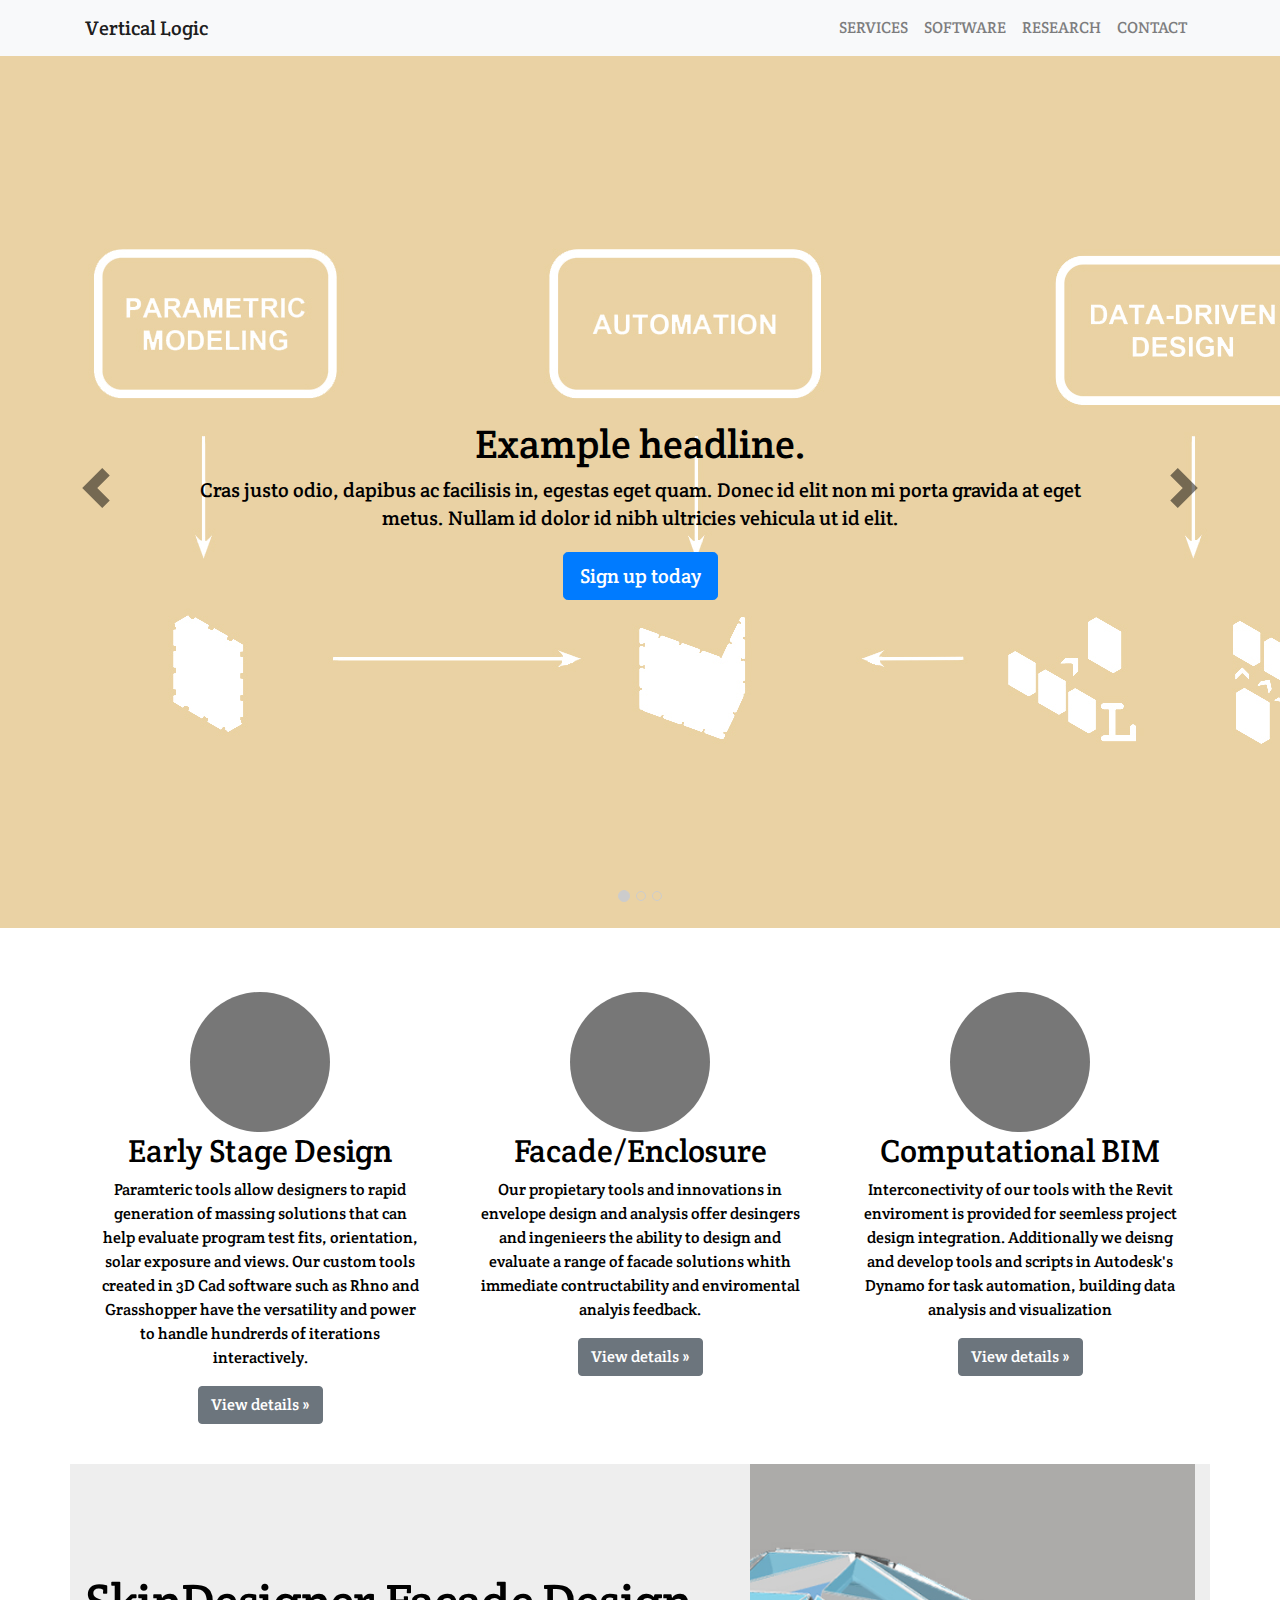
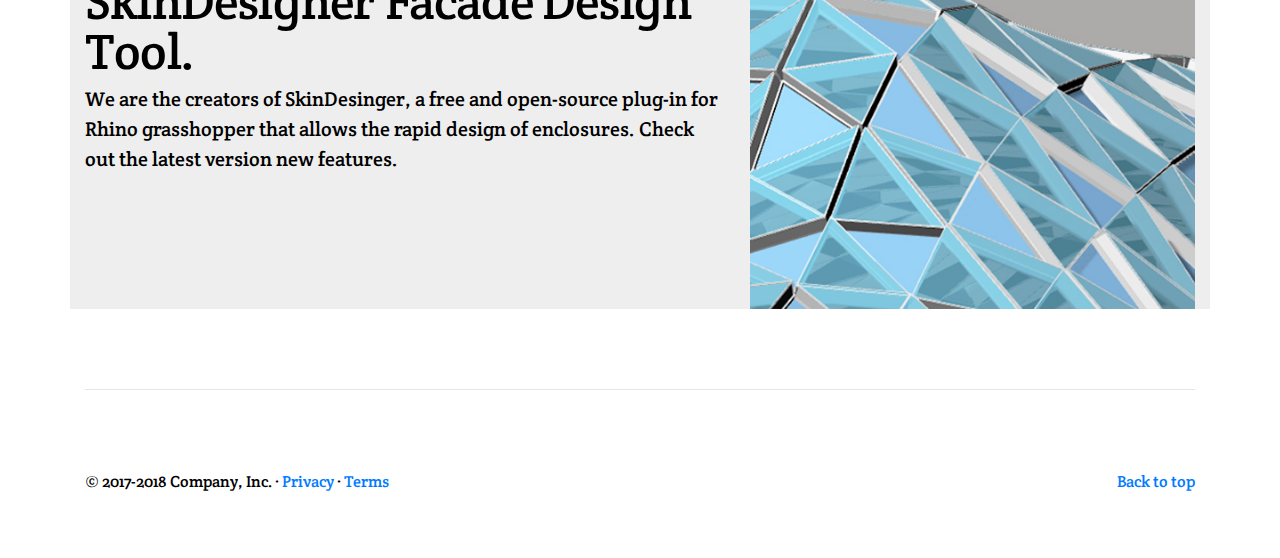
==== index.html @ 95c9bf12 "Inital website upload" ====
<!doctype html>
<html lang="en">
  <head>
    <meta charset="utf-8">
    <meta name="viewport" content="width=device-width, initial-scale=1, shrink-to-fit=no">
    <meta name="description" content="">
    <meta name="author" content="">
    <link rel="icon" href="favicon.ico">

    <title>Carousel Template for Bootstrap</title>

    <!-- Bootstrap core CSS -->
    <link href="dist/css/bootstrap.min.css" rel="stylesheet">
    <link href="https://fonts.googleapis.com/css?family=Crete+Round" rel="stylesheet">

    <!-- Custom styles for this template -->
    <link href="carousel.css" rel="stylesheet">
  </head>
  <body>

    <header>
      <nav class="navbar navbar-expand-md navbar-light fixed-top bg-light">
        <div class="container">
          <a class="navbar-brand" href="#">Vertical Logic</a>
          <button class="navbar-toggler" type="button" data-toggle="collapse" data-target="#navbarCollapse" aria-controls="navbarCollapse" aria-expanded="false" aria-label="Toggle navigation">
            <span class="navbar-toggler-icon"></span>
          </button>
          <div class="collapse navbar-collapse" id="navbarCollapse">
            <ul class="nav navbar-nav ml-auto">
              <li class="nav-item">
                <a class="nav-link" href="#">SERVICES</a>
              </li>
              <li class="nav-item">
                <a class="nav-link" href="#">SOFTWARE</a>
              </li>
              <li class="nav-item">
                <a class="nav-link" href="#">RESEARCH</a>
              </li>
              <li class="nav-item">
                <a class="nav-link" href="#">CONTACT</a>
              </li>
            </ul>
            <!--form class="form-inline mt-2 mt-md-0">
              <input class="form-control mr-sm-2" type="text" placeholder="Search" aria-label="Search">
              <button class="btn btn-outline-success my-2 my-sm-0" type="submit">Search</button>
            </form-->
          </div>
        </div>
      </nav>
    </header>

    <main role="main">

      <div id="myCarousel" class="carousel slide" data-ride="carousel">
        <ol class="carousel-indicators carousel-indicators--round">
          <li data-target="#myCarousel" data-slide-to="0" class="active"></li>
          <li data-target="#myCarousel" data-slide-to="1"></li>
          <li data-target="#myCarousel" data-slide-to="2"></li>
        </ol>
        <div class="carousel-inner">
          <div class="carousel-item active">
            <img class="first-slide" src="assets/img/c1.jpg" alt="First slide">
            <div class="container">
              <div class="carousel-caption">
                <h1>Example headline.</h1>
                <p>Cras justo odio, dapibus ac facilisis in, egestas eget quam. Donec id elit non mi porta gravida at eget metus. Nullam id dolor id nibh ultricies vehicula ut id elit.</p>
                <p><a class="btn btn-lg btn-primary" href="#" role="button">Sign up today</a></p>
              </div>
            </div>
          </div>
          <div class="carousel-item">
            <img class="second-slide" src="assets/img/c2.jpg" alt="Second slide">
            <div class="container">
              <div class="carousel-caption">
                <h1>Another example headline.</h1>
                <p>Cras justo odio, dapibus ac facilisis in, egestas eget quam. Donec id elit non mi porta gravida at eget metus. Nullam id dolor id nibh ultricies vehicula ut id elit.</p>
                <p><a class="btn btn-lg btn-primary" href="#" role="button">Learn more</a></p>
              </div>
            </div>
          </div>
          <div class="carousel-item">
            <img class="third-slide" src="assets/img/c3.jpg" alt="Third slide">
            <div class="container">
              <div class="carousel-caption">
                <h1>One more for good measure.</h1>
                <p>Cras justo odio, dapibus ac facilisis in, egestas eget quam. Donec id elit non mi porta gravida at eget metus. Nullam id dolor id nibh ultricies vehicula ut id elit.</p>
                <p><a class="btn btn-lg btn-primary" href="#" role="button">Browse gallery</a></p>
              </div>
            </div>
          </div>
        </div>
        <a class="carousel-control-prev" href="#myCarousel" role="button" data-slide="prev">
          <span class="carousel-control-prev-icon" aria-hidden="true"></span>
          <span class="sr-only">Previous</span>
        </a>
        <a class="carousel-control-next" href="#myCarousel" role="button" data-slide="next">
          <span class="carousel-control-next-icon" aria-hidden="true"></span>
          <span class="sr-only">Next</span>
        </a>
      </div>


      <!-- Marketing messaging and featurettes
      ================================================== -->
      <!-- Wrap the rest of the page in another container to center all the content. -->

      <div class="container marketing">

        <!-- Three columns of text below the carousel -->
        <div class="row">
          <div class="col-lg-4">
            <img class="rounded-circle" src="[data-uri]" alt="Generic placeholder image" width="140" height="140">
            <h2>Early Stage Design</h2>
            <p>Paramteric tools allow designers to rapid generation of massing solutions that can help evaluate program test fits, orientation, solar exposure and views. Our custom tools created in 3D Cad software such as Rhno and Grasshopper have the versatility and power to handle hundrerds of iterations interactively.</p>
            <p><a class="btn btn-secondary" href="#" role="button">View details &raquo;</a></p>
          </div><!-- /.col-lg-4 -->
          <div class="col-lg-4">
            <img class="rounded-circle" src="[data-uri]" alt="Generic placeholder image" width="140" height="140">
            <h2>Facade/Enclosure</h2>
            <p>Our propietary tools and innovations in envelope design and analysis offer desingers and ingenieers the ability to design and evaluate a range of facade solutions whith immediate contructability and  enviromental analyis feedback.</p>
            <p><a class="btn btn-secondary" href="#" role="button">View details &raquo;</a></p>
          </div><!-- /.col-lg-4 -->
          <div class="col-lg-4">
            <img class="rounded-circle" src="[data-uri]" alt="Generic placeholder image" width="140" height="140">
            <h2>Computational BIM</h2>
            <p>Interconectivity of our tools with the Revit enviroment is provided for seemless project design integration. Additionally we deisng and develop tools and scripts in Autodesk's Dynamo for task automation, building data analysis and visualization</p>
            <p><a class="btn btn-secondary" href="#" role="button">View details &raquo;</a></p>
          </div><!-- /.col-lg-4 -->
        </div><!-- /.row -->


        <!-- START THE FEATURETTES -->


        <div class="row featurette">
          <div class="col-md-7">
            <h2 class="featurette-heading">SkinDesigner Facade Design Tool.<span class="text-muted"></span></h2>
            <p class="lead">We are the creators of SkinDesinger, a free and open-source plug-in for Rhino grasshopper that allows the rapid design of enclosures. Check out the latest version new features.</p>
          </div>
          <div class="col-md-5">
            <img src="assets/img/sd2-th.jpg" class="img-fluid" alt="Responsive image">
          </div>
        </div>

        <hr class="featurette-divider">

        <!-- /END THE FEATURETTES -->

      </div><!-- /.container -->


      <!-- FOOTER -->
      <footer class="container">
        <p class="float-right"><a href="#">Back to top</a></p>
        <p>&copy; 2017-2018 Company, Inc. &middot; <a href="#">Privacy</a> &middot; <a href="#">Terms</a></p>
      </footer>
    </main>

    <!-- Bootstrap core JavaScript
    ================================================== -->
    <!-- Placed at the end of the document so the pages load faster -->
    <script src="https://code.jquery.com/jquery-3.2.1.slim.min.js" integrity="sha384-KJ3o2DKtIkvYIK3UENzmM7KCkRr/rE9/Qpg6aAZGJwFDMVNA/GpGFF93hXpG5KkN" crossorigin="anonymous"></script>
    <script>window.jQuery || document.write('<script src="assets/js/vendor/jquery-slim.min.js"><\/script>')</script>
    <script src="assets/js/vendor/popper.min.js"></script>
    <script src="dist/js/bootstrap.min.js"></script>
    <!-- Just to make our placeholder images work. Don't actually copy the next line! -->
    <script src="assets/js/vendor/holder.min.js"></script>
  </body>
</html>
---- carousel.css ----
/* GLOBAL STYLES
-------------------------------------------------- */
/* Padding below the footer and lighter body text */

body {
  padding-top: 3rem;
  padding-bottom: 3rem;
}


/* CUSTOMIZE THE CAROUSEL
-------------------------------------------------- */

/* Carousel base class */
.carousel {
  margin-bottom: 4rem;
}
/* Since positioning the image, we need to help out the caption */
.carousel-caption {
  bottom: 18rem;
  z-index: 10;
}

/* Declare heights because of positioning of img element */
.carousel-item {
  height: 55rem;
  background-color: #777;
}
.carousel-item > img {
  position: absolute;
  top: 0;
  left: 0;
  min-width: 100%;
  min-height: 100%;
  max-height: 200%;
}

.carousel-control-prev-icon {
  background-image: url("data:image/svg+xml;charset=utf8,%3Csvg xmlns='http://www.w3.org/2000/svg' fill='%23000' viewBox='0 0 8 8'%3E%3Cpath d='M5.25 0l-4 4 4 4 1.5-1.5-2.5-2.5 2.5-2.5-1.5-1.5z'/%3E%3C/svg%3E") !important;
  height: 40px;
  width: 40px;
}
.carousel-control-next-icon {
  background-image: url("data:image/svg+xml;charset=utf8,%3Csvg xmlns='http://www.w3.org/2000/svg' fill='%23000' viewBox='0 0 8 8'%3E%3Cpath d='M2.75 0l-1.5 1.5 2.5 2.5-2.5 2.5 1.5 1.5 4-4-4-4z'/%3E%3C/svg%3E") !important;
  height: 40px;
  width: 40px;
}

.carousel-indicators--round li {
    border-radius: 10px;
    margin: 1px 3px;
    height: 10px;
    max-width: 10px;
    border: 1px solid #CCC;
    background-color: transparent;
}
.carousel-indicators .active {
    background-color: #CCC;
    max-width: 12px;
    margin: 0 3px;
    height: 12px;
}




/* MARKETING CONTENT
-------------------------------------------------- */

/* Center align the text within the three columns below the carousel */
.marketing .col-lg-4 {
  margin-bottom: 1.5rem;
  text-align: center;
}
.marketing h2 {
  font-weight: 400;
}
.marketing .col-lg-4 p {
  margin-right: .75rem;
  margin-left: .75rem;
}


/* Featurettes
------------------------- */
.featurette{
  background-color: #EEE;
}

.featurette-divider {
  margin: 5rem 0; /* Space out the Bootstrap <hr> more */
}

/* Thin out the marketing headings */
.featurette-heading {
  font-weight: 300;
  line-height: 1;
  letter-spacing: -.05rem;
}


/* RESPONSIVE CSS
-------------------------------------------------- */

@media (min-width: 40em) {
  /* Bump up size of carousel content */
  .carousel-caption p {
    margin-bottom: 1.25rem;
    font-size: 1.25rem;
    line-height: 1.4;
    color : #000000
  }
  .carousel-caption h1 {
    color : #000000
  }
  .featurette-heading {
    font-size: 50px;
  }
}

@media (min-width: 62em) {
  .featurette-heading {
    margin-top: 7rem;
  }
}

.container
{
  color: #000000;
  font-family: 'Crete Round', serif;
}
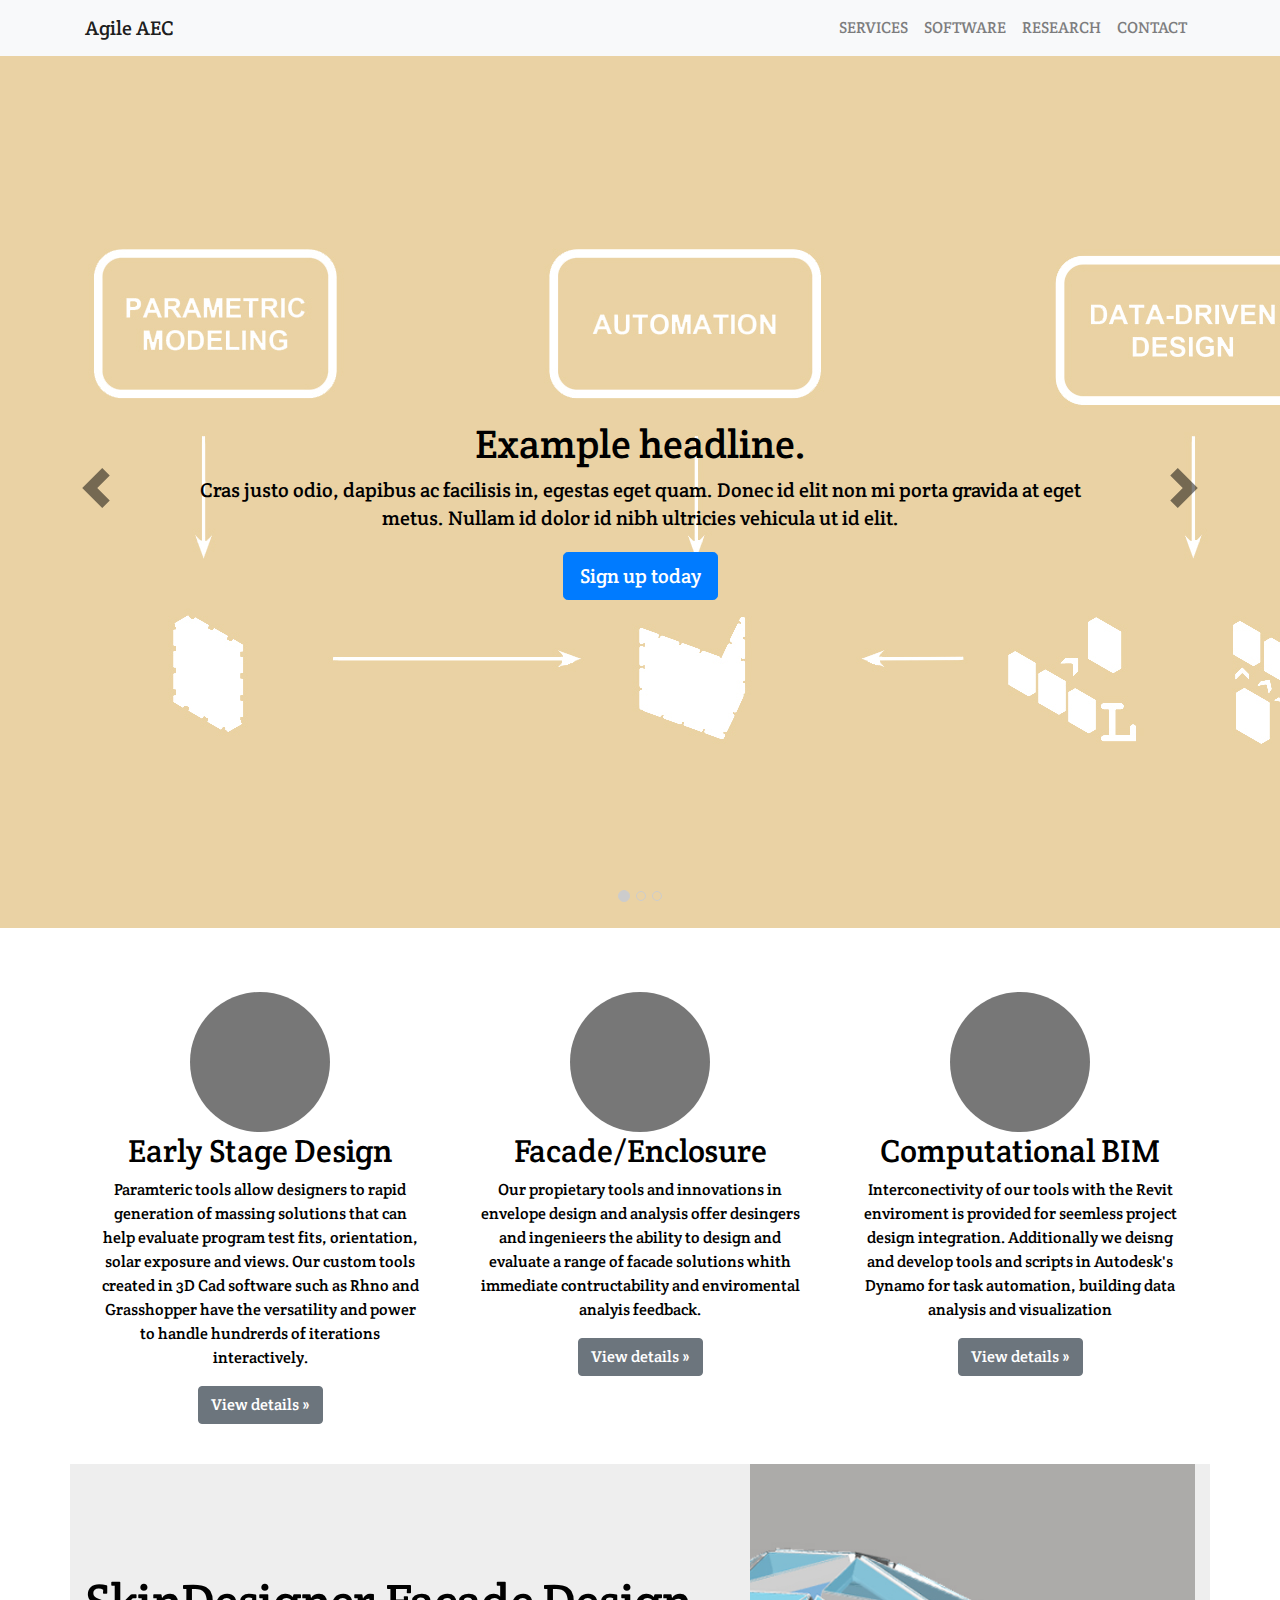
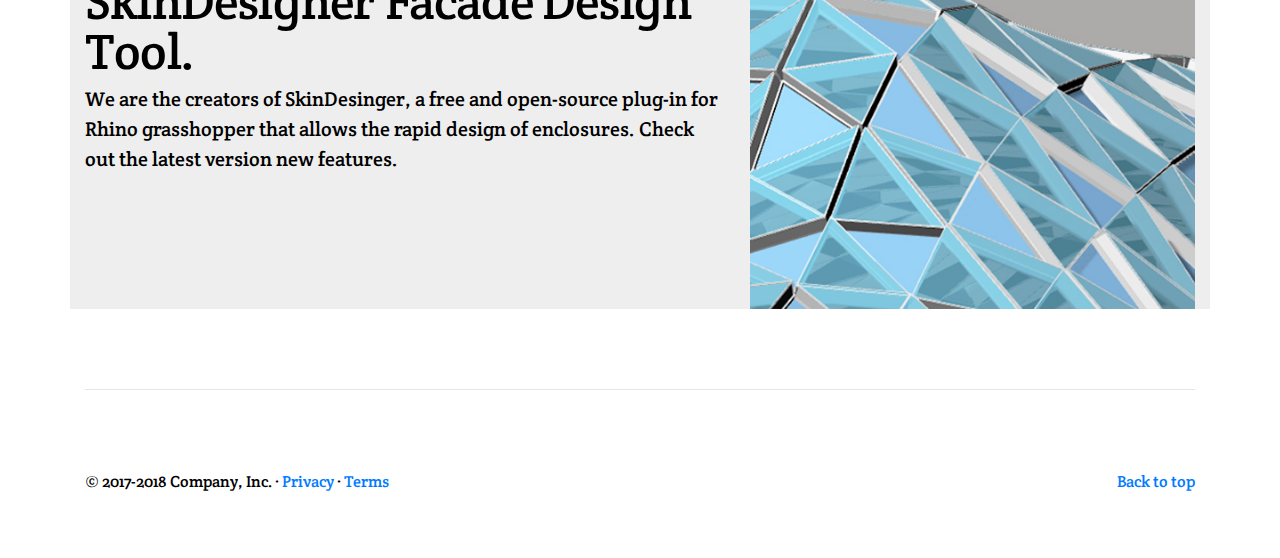
==== commit 585474f0: "Web Company name change" ====
--- a/index.html
+++ b/index.html
@@ -21,7 +21,7 @@
     <header>
       <nav class="navbar navbar-expand-md navbar-light fixed-top bg-light">
         <div class="container">
-          <a class="navbar-brand" href="#">Vertical Logic</a>
+          <a class="navbar-brand" href="#">Agile AEC</a>
           <button class="navbar-toggler" type="button" data-toggle="collapse" data-target="#navbarCollapse" aria-controls="navbarCollapse" aria-expanded="false" aria-label="Toggle navigation">
             <span class="navbar-toggler-icon"></span>
           </button>
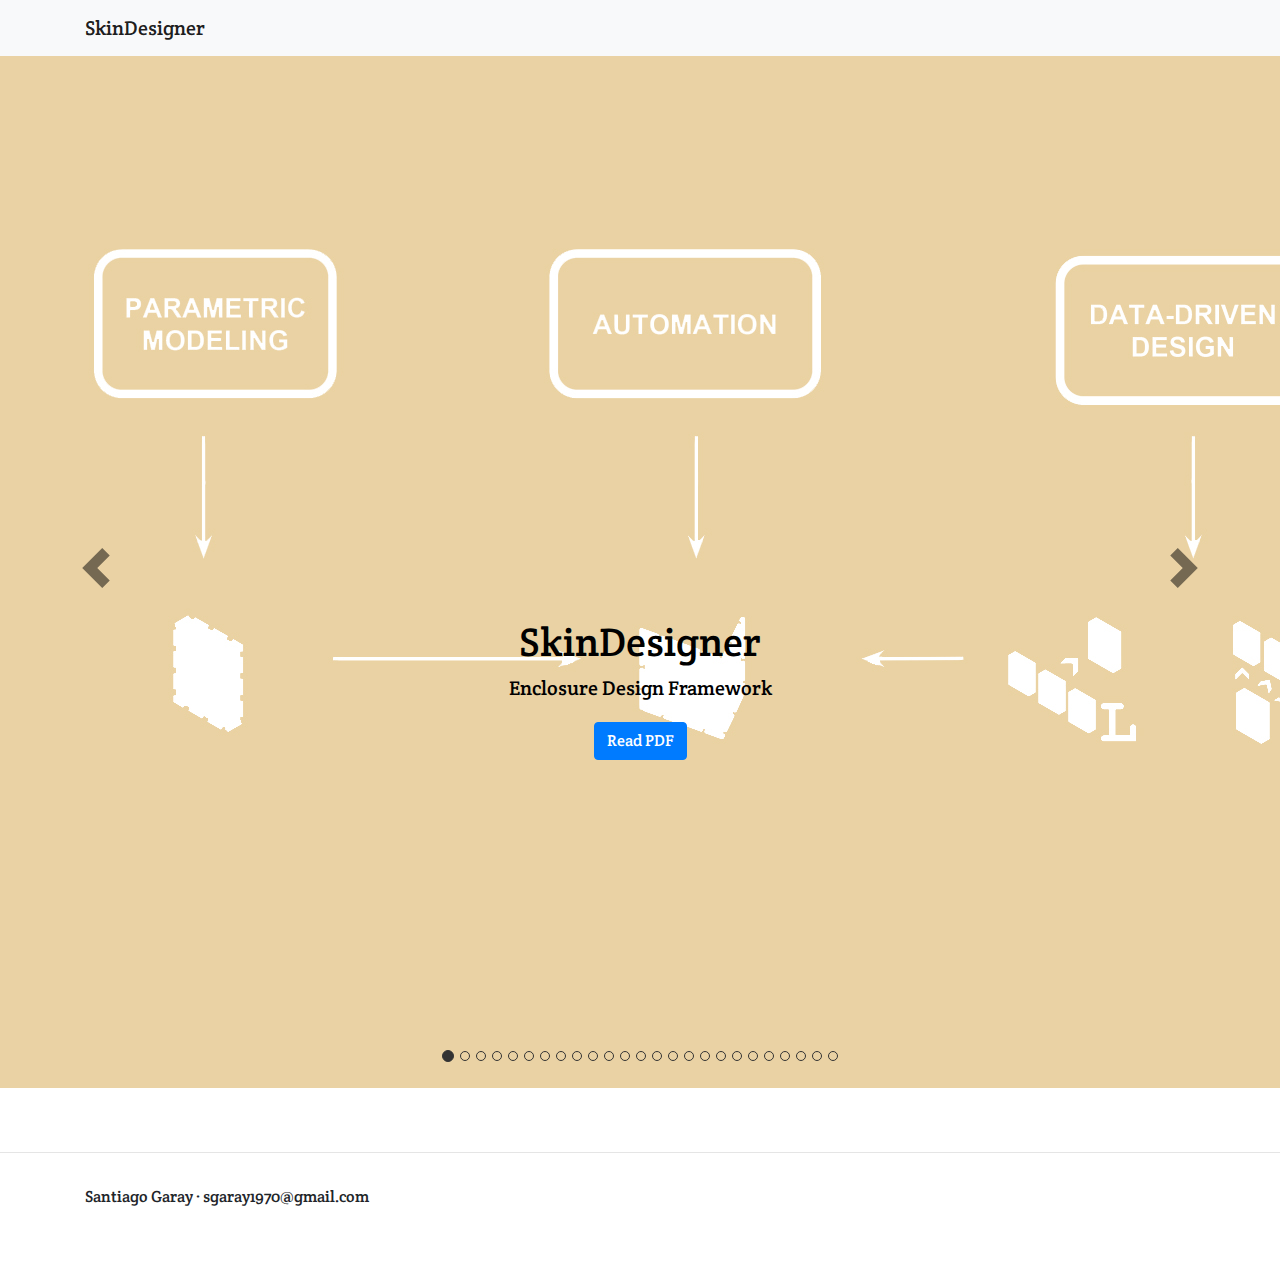
==== commit 1050af42: "Set SkinDesigner Page" ====
--- a/index.html
+++ b/index.html
@@ -7,44 +7,24 @@
     <meta name="author" content="">
     <link rel="icon" href="favicon.ico">
 
-    <title>Carousel Template for Bootstrap</title>
+    <title>SkinDesigner</title>
 
     <!-- Bootstrap core CSS -->
     <link href="dist/css/bootstrap.min.css" rel="stylesheet">
     <link href="https://fonts.googleapis.com/css?family=Crete+Round" rel="stylesheet">
 
     <!-- Custom styles for this template -->
-    <link href="carousel.css" rel="stylesheet">
+    <link href="agileaec.css" rel="stylesheet">
   </head>
   <body>
 
     <header>
       <nav class="navbar navbar-expand-md navbar-light fixed-top bg-light">
         <div class="container">
-          <a class="navbar-brand" href="#">Agile AEC</a>
+          <a class="navbar-brand" href="#">SkinDesigner</a>
           <button class="navbar-toggler" type="button" data-toggle="collapse" data-target="#navbarCollapse" aria-controls="navbarCollapse" aria-expanded="false" aria-label="Toggle navigation">
             <span class="navbar-toggler-icon"></span>
           </button>
-          <div class="collapse navbar-collapse" id="navbarCollapse">
-            <ul class="nav navbar-nav ml-auto">
-              <li class="nav-item">
-                <a class="nav-link" href="#">SERVICES</a>
-              </li>
-              <li class="nav-item">
-                <a class="nav-link" href="#">SOFTWARE</a>
-              </li>
-              <li class="nav-item">
-                <a class="nav-link" href="#">RESEARCH</a>
-              </li>
-              <li class="nav-item">
-                <a class="nav-link" href="#">CONTACT</a>
-              </li>
-            </ul>
-            <!--form class="form-inline mt-2 mt-md-0">
-              <input class="form-control mr-sm-2" type="text" placeholder="Search" aria-label="Search">
-              <button class="btn btn-outline-success my-2 my-sm-0" type="submit">Search</button>
-            </form-->
-          </div>
         </div>
       </nav>
     </header>
@@ -56,39 +36,114 @@
           <li data-target="#myCarousel" data-slide-to="0" class="active"></li>
           <li data-target="#myCarousel" data-slide-to="1"></li>
           <li data-target="#myCarousel" data-slide-to="2"></li>
+          <li data-target="#myCarousel" data-slide-to="3"></li>
+          <li data-target="#myCarousel" data-slide-to="4"></li>
+          <li data-target="#myCarousel" data-slide-to="5"></li>
+          <li data-target="#myCarousel" data-slide-to="6"></li>
+          <li data-target="#myCarousel" data-slide-to="7"></li>
+          <li data-target="#myCarousel" data-slide-to="8"></li>
+          <li data-target="#myCarousel" data-slide-to="9"></li>
+          <li data-target="#myCarousel" data-slide-to="10"></li>
+          <li data-target="#myCarousel" data-slide-to="11"></li>
+          <li data-target="#myCarousel" data-slide-to="12"></li>
+          <li data-target="#myCarousel" data-slide-to="13"></li>
+          <li data-target="#myCarousel" data-slide-to="14"></li>
+          <li data-target="#myCarousel" data-slide-to="15"></li>
+          <li data-target="#myCarousel" data-slide-to="16"></li>
+          <li data-target="#myCarousel" data-slide-to="17"></li>
+          <li data-target="#myCarousel" data-slide-to="18"></li>
+          <li data-target="#myCarousel" data-slide-to="19"></li>
+          <li data-target="#myCarousel" data-slide-to="20"></li>
+          <li data-target="#myCarousel" data-slide-to="21"></li>
+          <li data-target="#myCarousel" data-slide-to="22"></li>
+          <li data-target="#myCarousel" data-slide-to="23"></li>
+          <li data-target="#myCarousel" data-slide-to="24"></li>       
         </ol>
         <div class="carousel-inner">
           <div class="carousel-item active">
-            <img class="first-slide" src="assets/img/c1.jpg" alt="First slide">
+            <img class="first-slide" src="assets/img/c1.jpg" alt="Slide 1">
             <div class="container">
               <div class="carousel-caption">
-                <h1>Example headline.</h1>
-                <p>Cras justo odio, dapibus ac facilisis in, egestas eget quam. Donec id elit non mi porta gravida at eget metus. Nullam id dolor id nibh ultricies vehicula ut id elit.</p>
-                <p><a class="btn btn-lg btn-primary" href="#" role="button">Sign up today</a></p>
+                <h1>SkinDesigner</h1>
+                <p>Enclosure Design Framework</p>
+                <p><a class="btn btn-md btn-primary" href="SkinDesigner.pdf" role="button">Read PDF</a></p>
               </div>
             </div>
           </div>
           <div class="carousel-item">
-            <img class="second-slide" src="assets/img/c2.jpg" alt="Second slide">
-            <div class="container">
-              <div class="carousel-caption">
-                <h1>Another example headline.</h1>
-                <p>Cras justo odio, dapibus ac facilisis in, egestas eget quam. Donec id elit non mi porta gravida at eget metus. Nullam id dolor id nibh ultricies vehicula ut id elit.</p>
-                <p><a class="btn btn-lg btn-primary" href="#" role="button">Learn more</a></p>
-              </div>
-            </div>
+            <img class="second-slide" src="assets/img/c2.jpg" alt="Slide 2">
           </div>
           <div class="carousel-item">
-            <img class="third-slide" src="assets/img/c3.jpg" alt="Third slide">
-            <div class="container">
-              <div class="carousel-caption">
-                <h1>One more for good measure.</h1>
-                <p>Cras justo odio, dapibus ac facilisis in, egestas eget quam. Donec id elit non mi porta gravida at eget metus. Nullam id dolor id nibh ultricies vehicula ut id elit.</p>
-                <p><a class="btn btn-lg btn-primary" href="#" role="button">Browse gallery</a></p>
-              </div>
-            </div>
+            <img class="third-slide" src="assets/img/c3.jpg" alt="Slide 3">
+          </div>
+          <div class="carousel-item">
+            <img class="second-slide" src="assets/img/c4.jpg" alt="Slide 4">
+          </div>
+          <div class="carousel-item">
+            <img class="third-slide" src="assets/img/c5.jpg" alt="Slide 5">
+          </div>
+          <div class="carousel-item">
+            <img class="second-slide" src="assets/img/c6.jpg" alt="Slide 6">
+          </div>
+          <div class="carousel-item">
+            <img class="third-slide" src="assets/img/c7.jpg" alt="Slide 7">
+          </div>
+          <div class="carousel-item">
+            <img class="second-slide" src="assets/img/c8.jpg" alt="Slide 8">
+          </div>
+          <div class="carousel-item">
+            <img class="third-slide" src="assets/img/c9.jpg" alt="Slide 9">
+          </div>
+          <div class="carousel-item">
+            <img class="second-slide" src="assets/img/c10.jpg" alt="Slide 10">
+          </div>
+          <div class="carousel-item">
+            <img class="third-slide" src="assets/img/c11.jpg" alt="Slide 11">
+          </div>
+          <div class="carousel-item">
+            <img class="second-slide" src="assets/img/c12.jpg" alt="Slide 12">
+          </div>
+          <div class="carousel-item">
+            <img class="third-slide" src="assets/img/c13.jpg" alt="Slide 13">
+          </div>
+          <div class="carousel-item">
+            <img class="second-slide" src="assets/img/c14.jpg" alt="Slide 14">
+          </div>
+          <div class="carousel-item">
+            <img class="third-slide" src="assets/img/c15.jpg" alt="Slide 15">
+          </div>
+          <div class="carousel-item">
+            <img class="second-slide" src="assets/img/c16.jpg" alt="Slide 16">
+          </div>
+          <div class="carousel-item">
+            <img class="third-slide" src="assets/img/c17.jpg" alt="Slide 17">
+          </div>
+          <div class="carousel-item">
+            <img class="third-slide" src="assets/img/c18.jpg" alt="Slide 18">
+          </div>
+          <div class="carousel-item">
+            <img class="second-slide" src="assets/img/c19.jpg" alt="Slide 19">
+          </div>
+          <div class="carousel-item">
+            <img class="third-slide" src="assets/img/c20.jpg" alt="Slide 20">
+          </div>
+          <div class="carousel-item">
+            <img class="second-slide" src="assets/img/c21.jpg" alt="Slide 21">
+          </div>
+          <div class="carousel-item">
+            <img class="third-slide" src="assets/img/c22.jpg" alt="Slide 22">
+          </div>
+          <div class="carousel-item">
+            <img class="second-slide" src="assets/img/c23.jpg" alt="Slide 23">
+          </div>
+          <div class="carousel-item">
+            <img class="third-slide" src="assets/img/c24.jpg" alt="Slide 24">
+          </div>
+          <div class="carousel-item">
+            <img class="second-slide" src="assets/img/c25.jpg" alt="Slide 25">
           </div>
         </div>
+
         <a class="carousel-control-prev" href="#myCarousel" role="button" data-slide="prev">
           <span class="carousel-control-prev-icon" aria-hidden="true"></span>
           <span class="sr-only">Previous</span>
@@ -100,59 +155,10 @@
       </div>
 
 
-      <!-- Marketing messaging and featurettes
-      ================================================== -->
-      <!-- Wrap the rest of the page in another container to center all the content. -->
-
-      <div class="container marketing">
-
-        <!-- Three columns of text below the carousel -->
-        <div class="row">
-          <div class="col-lg-4">
-            <img class="rounded-circle" src="[data-uri]" alt="Generic placeholder image" width="140" height="140">
-            <h2>Early Stage Design</h2>
-            <p>Paramteric tools allow designers to rapid generation of massing solutions that can help evaluate program test fits, orientation, solar exposure and views. Our custom tools created in 3D Cad software such as Rhno and Grasshopper have the versatility and power to handle hundrerds of iterations interactively.</p>
-            <p><a class="btn btn-secondary" href="#" role="button">View details &raquo;</a></p>
-          </div><!-- /.col-lg-4 -->
-          <div class="col-lg-4">
-            <img class="rounded-circle" src="[data-uri]" alt="Generic placeholder image" width="140" height="140">
-            <h2>Facade/Enclosure</h2>
-            <p>Our propietary tools and innovations in envelope design and analysis offer desingers and ingenieers the ability to design and evaluate a range of facade solutions whith immediate contructability and  enviromental analyis feedback.</p>
-            <p><a class="btn btn-secondary" href="#" role="button">View details &raquo;</a></p>
-          </div><!-- /.col-lg-4 -->
-          <div class="col-lg-4">
-            <img class="rounded-circle" src="[data-uri]" alt="Generic placeholder image" width="140" height="140">
-            <h2>Computational BIM</h2>
-            <p>Interconectivity of our tools with the Revit enviroment is provided for seemless project design integration. Additionally we deisng and develop tools and scripts in Autodesk's Dynamo for task automation, building data analysis and visualization</p>
-            <p><a class="btn btn-secondary" href="#" role="button">View details &raquo;</a></p>
-          </div><!-- /.col-lg-4 -->
-        </div><!-- /.row -->
-
-
-        <!-- START THE FEATURETTES -->
-
-
-        <div class="row featurette">
-          <div class="col-md-7">
-            <h2 class="featurette-heading">SkinDesigner Facade Design Tool.<span class="text-muted"></span></h2>
-            <p class="lead">We are the creators of SkinDesinger, a free and open-source plug-in for Rhino grasshopper that allows the rapid design of enclosures. Check out the latest version new features.</p>
-          </div>
-          <div class="col-md-5">
-            <img src="assets/img/sd2-th.jpg" class="img-fluid" alt="Responsive image">
-          </div>
-        </div>
-
-        <hr class="featurette-divider">
-
-        <!-- /END THE FEATURETTES -->
-
-      </div><!-- /.container -->
-
-
+      <hr class="featurette-divider">
       <!-- FOOTER -->
       <footer class="container">
-        <p class="float-right"><a href="#">Back to top</a></p>
-        <p>&copy; 2017-2018 Company, Inc. &middot; <a href="#">Privacy</a> &middot; <a href="#">Terms</a></p>
+        <p>Santiago Garay &middot; sgaray1970@gmail.com</p>
       </footer>
     </main>
 
--- a/agileaec.css
+++ b/agileaec.css
@@ -0,0 +1,135 @@
+/* GLOBAL STYLES
+-------------------------------------------------- */
+/* Padding below the footer and lighter body text */
+
+body {
+  padding-top: 3rem;
+  padding-bottom: 3rem;
+  font-family: 'Crete Round', serif;
+}
+
+.container
+{
+
+}
+
+/* CUSTOMIZE THE CAROUSEL
+-------------------------------------------------- */
+
+/* Carousel base class */
+.carousel {
+  margin-bottom: 4rem;
+}
+/* Since positioning the image, we need to help out the caption */
+.carousel-caption {
+  bottom: 18rem;
+  z-index: 10;
+  color : #000000
+}
+
+/* Declare heights because of positioning of img element */
+.carousel-item {
+  height: 65rem;
+  background-color: #777;
+}
+.carousel-item > img {
+  position: absolute;
+  top: 0;
+  left: 0;
+  min-width: 100%;
+  min-height: 100%;
+  max-height: 200%;
+}
+
+.carousel-control-prev-icon {
+  background-image: url("data:image/svg+xml;charset=utf8,%3Csvg xmlns='http://www.w3.org/2000/svg' fill='%23000' viewBox='0 0 8 8'%3E%3Cpath d='M5.25 0l-4 4 4 4 1.5-1.5-2.5-2.5 2.5-2.5-1.5-1.5z'/%3E%3C/svg%3E") !important;
+  height: 40px;
+  width: 40px;
+}
+.carousel-control-next-icon {
+  background-image: url("data:image/svg+xml;charset=utf8,%3Csvg xmlns='http://www.w3.org/2000/svg' fill='%23000' viewBox='0 0 8 8'%3E%3Cpath d='M2.75 0l-1.5 1.5 2.5 2.5-2.5 2.5 1.5 1.5 4-4-4-4z'/%3E%3C/svg%3E") !important;
+  height: 40px;
+  width: 40px;
+}
+
+.carousel-indicators--round li {
+    border-radius: 10px;
+    margin: 1px 3px;
+    height: 10px;
+    max-width: 10px;
+    border: 1px solid #333;
+    background-color: transparent;
+}
+.carousel-indicators .active {
+    background-color: #333;
+    max-width: 12px;
+    margin: 0 3px;
+    height: 12px;
+}
+
+
+section{
+    background-color: rgba(245,245,245,0.7);
+}
+
+
+/* MARKETING CONTENT
+-------------------------------------------------- */
+
+/* Center align the text within the three columns below the carousel */
+.marketing .col-lg-4 {
+  margin-bottom: 1.5rem;
+  text-align: center;
+}
+.marketing h2 {
+  font-weight: 400;
+}
+.marketing .col-lg-4 p {
+  margin-right: .75rem;
+  margin-left: .75rem;
+}
+
+
+/* Featurettes
+------------------------- */
+.featurette{
+  /* background-color: #EEE; */
+}
+
+
+.featurette-divider {
+  margin: 2rem 0; /* Space out the Bootstrap <hr> more */
+}
+
+/* Thin out the marketing headings */
+.featurette-heading {
+  font-weight: 300;
+  line-height: 1;
+  letter-spacing: -.05rem;
+}
+
+
+/* RESPONSIVE CSS
+-------------------------------------------------- */
+
+@media (min-width: 40em) {
+  /* Bump up size of carousel content */
+  .carousel-caption p {
+    margin-bottom: 1.25rem;
+    font-size: 1.25rem;
+    line-height: 1.4;
+  }
+
+  .featurette-heading {
+    font-size: 50px;
+  }
+
+
+
+}
+
+@media (min-width: 62em) {
+  .featurette-heading {
+    margin-top: 7rem;
+  }
+}
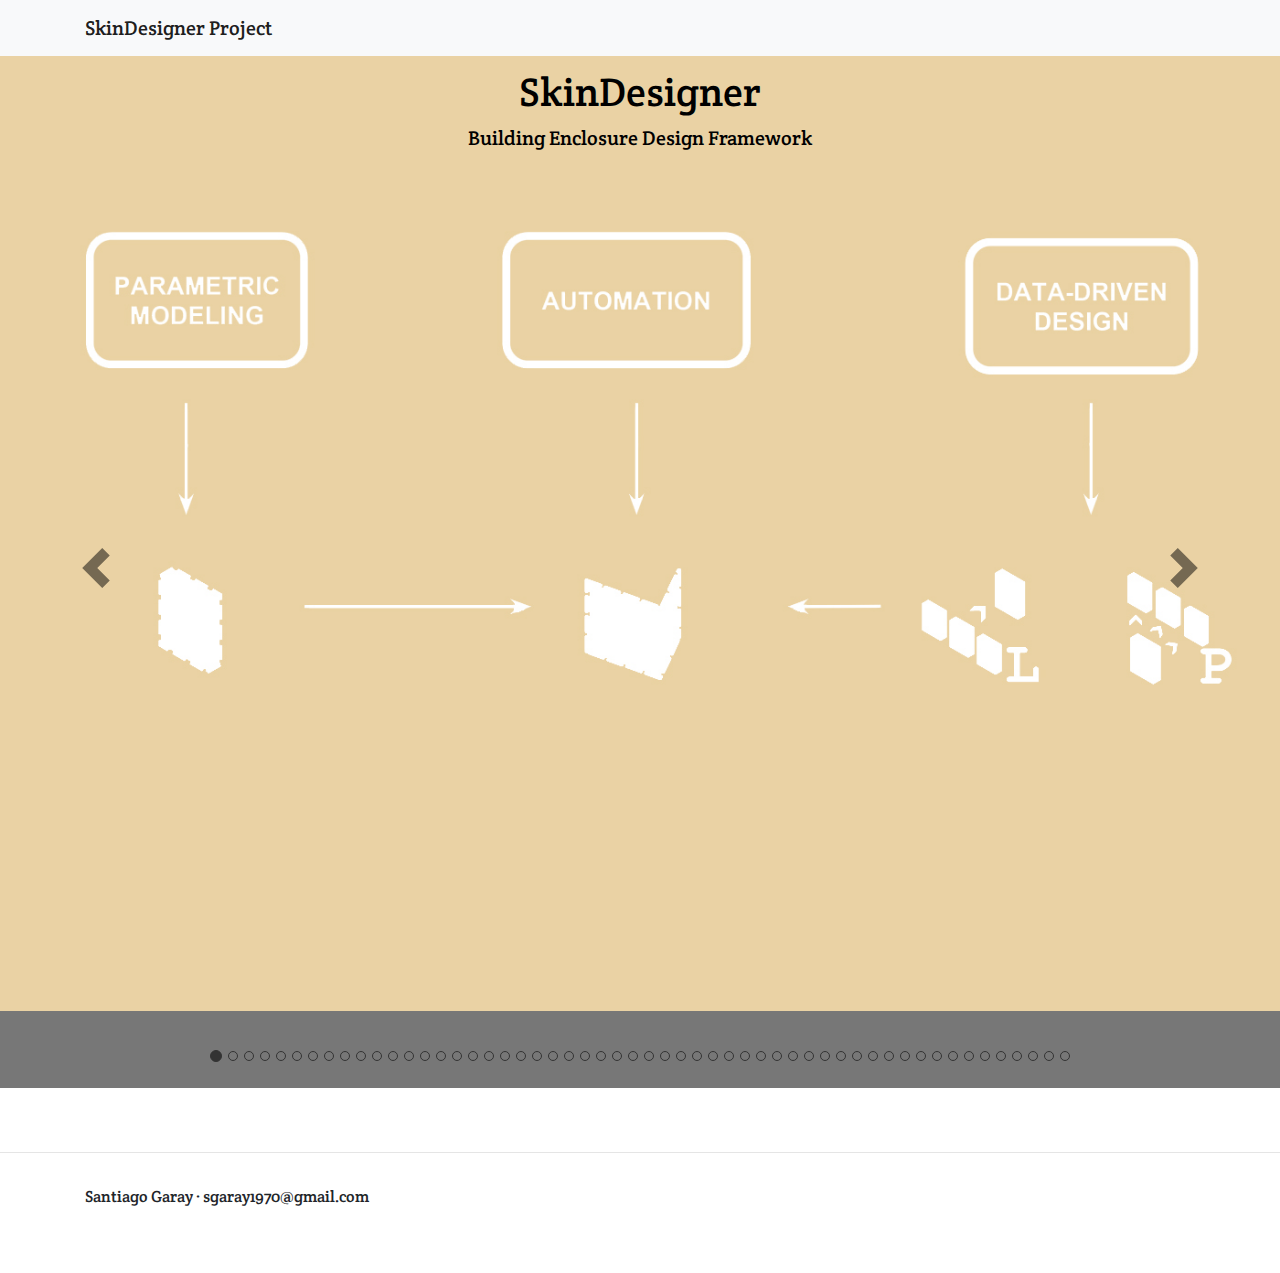
==== commit 2168b546: "New SkinDesnger Presentation" ====
--- a/index.html
+++ b/index.html
@@ -21,7 +21,7 @@
     <header>
       <nav class="navbar navbar-expand-md navbar-light fixed-top bg-light">
         <div class="container">
-          <a class="navbar-brand" href="#">SkinDesigner</a>
+          <a class="navbar-brand" href="#">SkinDesigner Project</a>
           <button class="navbar-toggler" type="button" data-toggle="collapse" data-target="#navbarCollapse" aria-controls="navbarCollapse" aria-expanded="false" aria-label="Toggle navigation">
             <span class="navbar-toggler-icon"></span>
           </button>
@@ -57,90 +57,202 @@
           <li data-target="#myCarousel" data-slide-to="21"></li>
           <li data-target="#myCarousel" data-slide-to="22"></li>
           <li data-target="#myCarousel" data-slide-to="23"></li>
-          <li data-target="#myCarousel" data-slide-to="24"></li>       
+          <li data-target="#myCarousel" data-slide-to="24"></li>
+          <li data-target="#myCarousel" data-slide-to="25"></li>
+          <li data-target="#myCarousel" data-slide-to="26"></li>
+          <li data-target="#myCarousel" data-slide-to="27"></li>
+          <li data-target="#myCarousel" data-slide-to="28"></li>
+          <li data-target="#myCarousel" data-slide-to="29"></li>
+          <li data-target="#myCarousel" data-slide-to="30"></li>
+          <li data-target="#myCarousel" data-slide-to="31"></li>
+          <li data-target="#myCarousel" data-slide-to="32"></li>
+          <li data-target="#myCarousel" data-slide-to="33"></li>
+          <li data-target="#myCarousel" data-slide-to="34"></li>
+          <li data-target="#myCarousel" data-slide-to="35"></li>
+          <li data-target="#myCarousel" data-slide-to="36"></li>
+          <li data-target="#myCarousel" data-slide-to="37"></li>
+          <li data-target="#myCarousel" data-slide-to="38"></li>
+          <li data-target="#myCarousel" data-slide-to="39"></li>
+          <li data-target="#myCarousel" data-slide-to="40"></li>
+          <li data-target="#myCarousel" data-slide-to="41"></li>
+          <li data-target="#myCarousel" data-slide-to="42"></li>
+          <li data-target="#myCarousel" data-slide-to="43"></li>
+          <li data-target="#myCarousel" data-slide-to="44"></li>
+          <li data-target="#myCarousel" data-slide-to="45"></li>
+          <li data-target="#myCarousel" data-slide-to="46"></li>
+          <li data-target="#myCarousel" data-slide-to="47"></li>
+          <li data-target="#myCarousel" data-slide-to="48"></li>
+          <li data-target="#myCarousel" data-slide-to="49"></li>
+          <li data-target="#myCarousel" data-slide-to="50"></li>
+          <li data-target="#myCarousel" data-slide-to="51"></li>
+          <li data-target="#myCarousel" data-slide-to="52"></li>
+          <li data-target="#myCarousel" data-slide-to="53"></li>
         </ol>
         <div class="carousel-inner">
           <div class="carousel-item active">
-            <img class="first-slide" src="assets/img/c1.jpg" alt="Slide 1">
+            <img class="d-block w-100" src="assets/img/SDP-00a.jpg" alt="Slide 1">
             <div class="container">
               <div class="carousel-caption">
                 <h1>SkinDesigner</h1>
-                <p>Enclosure Design Framework</p>
-                <p><a class="btn btn-md btn-primary" href="SkinDesigner.pdf" role="button">Read PDF</a></p>
+                <p>Building Enclosure Design Framework</p>
               </div>
             </div>
           </div>
           <div class="carousel-item">
-            <img class="second-slide" src="assets/img/c2.jpg" alt="Slide 2">
-          </div>
-          <div class="carousel-item">
-            <img class="third-slide" src="assets/img/c3.jpg" alt="Slide 3">
-          </div>
-          <div class="carousel-item">
-            <img class="second-slide" src="assets/img/c4.jpg" alt="Slide 4">
-          </div>
-          <div class="carousel-item">
-            <img class="third-slide" src="assets/img/c5.jpg" alt="Slide 5">
-          </div>
-          <div class="carousel-item">
-            <img class="second-slide" src="assets/img/c6.jpg" alt="Slide 6">
-          </div>
-          <div class="carousel-item">
-            <img class="third-slide" src="assets/img/c7.jpg" alt="Slide 7">
-          </div>
-          <div class="carousel-item">
-            <img class="second-slide" src="assets/img/c8.jpg" alt="Slide 8">
-          </div>
-          <div class="carousel-item">
-            <img class="third-slide" src="assets/img/c9.jpg" alt="Slide 9">
-          </div>
-          <div class="carousel-item">
-            <img class="second-slide" src="assets/img/c10.jpg" alt="Slide 10">
-          </div>
-          <div class="carousel-item">
-            <img class="third-slide" src="assets/img/c11.jpg" alt="Slide 11">
-          </div>
-          <div class="carousel-item">
-            <img class="second-slide" src="assets/img/c12.jpg" alt="Slide 12">
-          </div>
-          <div class="carousel-item">
-            <img class="third-slide" src="assets/img/c13.jpg" alt="Slide 13">
-          </div>
-          <div class="carousel-item">
-            <img class="second-slide" src="assets/img/c14.jpg" alt="Slide 14">
-          </div>
-          <div class="carousel-item">
-            <img class="third-slide" src="assets/img/c15.jpg" alt="Slide 15">
-          </div>
-          <div class="carousel-item">
-            <img class="second-slide" src="assets/img/c16.jpg" alt="Slide 16">
-          </div>
-          <div class="carousel-item">
-            <img class="third-slide" src="assets/img/c17.jpg" alt="Slide 17">
-          </div>
-          <div class="carousel-item">
-            <img class="third-slide" src="assets/img/c18.jpg" alt="Slide 18">
-          </div>
-          <div class="carousel-item">
-            <img class="second-slide" src="assets/img/c19.jpg" alt="Slide 19">
-          </div>
-          <div class="carousel-item">
-            <img class="third-slide" src="assets/img/c20.jpg" alt="Slide 20">
-          </div>
-          <div class="carousel-item">
-            <img class="second-slide" src="assets/img/c21.jpg" alt="Slide 21">
-          </div>
-          <div class="carousel-item">
-            <img class="third-slide" src="assets/img/c22.jpg" alt="Slide 22">
-          </div>
-          <div class="carousel-item">
-            <img class="second-slide" src="assets/img/c23.jpg" alt="Slide 23">
-          </div>
-          <div class="carousel-item">
-            <img class="third-slide" src="assets/img/c24.jpg" alt="Slide 24">
-          </div>
-          <div class="carousel-item">
-            <img class="second-slide" src="assets/img/c25.jpg" alt="Slide 25">
+            <img class="d-block w-100" src="assets/img/SDP-00b.jpg" alt="Slide 2">
+          </div>
+          <div class="carousel-item">
+            <img class="d-block w-100" src="assets/img/SDP-00c.jpg" alt="Slide 3">
+          </div>
+          <div class="carousel-item">
+            <img class="d-block w-100" src="assets/img/SDP-00d.jpg" alt="Slide 4">
+          </div>
+          <div class="carousel-item">
+            <img class="d-block w-100" src="assets/img/SDP-00e.jpg" alt="Slide 5">
+          </div>
+          <div class="carousel-item">
+            <img class="d-block w-100" src="assets/img/SDP-00f.jpg" alt="Slide 6">
+          </div>
+          <div class="carousel-item">
+            <img class="d-block w-100" src="assets/img/SDP-01.jpg" alt="Slide 7">
+          </div>
+          <div class="carousel-item">
+            <img class="d-block w-100" src="assets/img/SDP-02a.jpg" alt="Slide 8">
+          </div>
+          <div class="carousel-item">
+            <img class="d-block w-100" src="assets/img/SDP-02b.jpg" alt="Slide 9">
+          </div>
+          <div class="carousel-item">
+            <img class="d-block w-100" src="assets/img/SDP-02c.jpg" alt="Slide 10">
+          </div>
+          <div class="carousel-item">
+            <img class="d-block w-100" src="assets/img/SDP-02d.jpg" alt="Slide 11">
+          </div>
+          <div class="carousel-item">
+            <img class="d-block w-100" src="assets/img/SDP-02e.jpg" alt="Slide 12">
+          </div>
+          <div class="carousel-item">
+            <img class="d-block w-100" src="assets/img/SDP-03a.jpg" alt="Slide 13">
+          </div>
+          <div class="carousel-item">
+            <img class="d-block w-100" src="assets/img/SDP-03b.jpg" alt="Slide 14">
+          </div>
+          <div class="carousel-item">
+            <img class="d-block w-100" src="assets/img/SDP-03c.jpg" alt="Slide 15">
+          </div>
+          <div class="carousel-item">
+            <img class="d-block w-100" src="assets/img/SDP-04.jpg" alt="Slide 16">
+          </div>
+          <div class="carousel-item">
+            <img class="d-block w-100" src="assets/img/SDP-04b.jpg" alt="Slide 17">
+          </div>
+          <div class="carousel-item">
+            <img class="d-block w-100" src="assets/img/SDP-04c.jpg" alt="Slide 18">
+          </div>
+          <div class="carousel-item">
+            <img class="d-block w-100" src="assets/img/SDP-04d.jpg" alt="Slide 19">
+          </div>
+          <div class="carousel-item">
+            <img class="d-block w-100" src="assets/img/SDP-04e.jpg" alt="Slide 20">
+          </div>
+          <div class="carousel-item">
+            <img class="d-block w-100" src="assets/img/SDP-05.jpg" alt="Slide 21">
+          </div>
+          <div class="carousel-item">
+            <img class="d-block w-100" src="assets/img/SDP-05b.jpg" alt="Slide 22">
+          </div>
+          <div class="carousel-item">
+            <img class="d-block w-100" src="assets/img/SDP-05c.jpg" alt="Slide 23">
+          </div>
+          <div class="carousel-item">
+            <img class="d-block w-100" src="assets/img/SDP-05d.jpg" alt="Slide 24">
+          </div>
+          <div class="carousel-item">
+            <img class="d-block w-100" src="assets/img/SDP-05e.jpg" alt="Slide 25">
+          </div>
+          <div class="carousel-item">
+            <img class="d-block w-100" src="assets/img/SDP-05f.jpg" alt="Slide 26">
+          </div>
+          <div class="carousel-item">
+            <img class="d-block w-100" src="assets/img/SDP-05g.jpg" alt="Slide 27">
+          </div>
+          <div class="carousel-item">
+            <img class="d-block w-100" src="assets/img/SDP-05h.jpg" alt="Slide 28">
+          </div>
+          <div class="carousel-item">
+            <img class="d-block w-100" src="assets/img/SDP-06.jpg" alt="Slide 29">
+          </div>
+          <div class="carousel-item">
+            <img class="d-block w-100" src="assets/img/SDP-06b.jpg" alt="Slide 30">
+          </div>
+          <div class="carousel-item">
+            <img class="d-block w-100" src="assets/img/SDP-06c.jpg" alt="Slide 31">
+          </div>
+          <div class="carousel-item">
+            <img class="d-block w-100" src="assets/img/SDP-06d.jpg" alt="Slide 32">
+          </div>
+          <div class="carousel-item">
+            <img class="d-block w-100" src="assets/img/SDP-06e.jpg" alt="Slide 33">
+          </div>
+          <div class="carousel-item">
+            <img class="d-block w-100" src="assets/img/SDP-06f.jpg" alt="Slide 34">
+          </div>
+          <div class="carousel-item">
+            <img class="d-block w-100" src="assets/img/SDP-06g.jpg" alt="Slide 35">
+          </div>
+          <div class="carousel-item">
+            <img class="d-block w-100" src="assets/img/SDP-06h.jpg" alt="Slide 36">
+          </div>
+          <div class="carousel-item">
+            <img class="d-block w-100" src="assets/img/FF_A01.jpg" alt="Slide 37">
+          </div>
+          <div class="carousel-item">
+            <img class="d-block w-100" src="assets/img/FF_B01.jpg" alt="Slide 38">
+          </div>
+          <div class="carousel-item">
+            <img class="d-block w-100" src="assets/img/FF_B03.jpg" alt="Slide 39">
+          </div>
+          <div class="carousel-item">
+            <img class="d-block w-100" src="assets/img/FF_B06.jpg" alt="Slide 40">
+          </div>
+          <div class="carousel-item">
+            <img class="d-block w-100" src="assets/img/FF_B07.jpg" alt="Slide 41">
+          </div>
+          <div class="carousel-item">
+            <img class="d-block w-100" src="assets/img/FF_B08.jpg" alt="Slide 42">
+          </div>
+          <div class="carousel-item">
+            <img class="d-block w-100" src="assets/img/FF_C01.jpg" alt="Slide 43">
+          </div>
+          <div class="carousel-item">
+            <img class="d-block w-100" src="assets/img/FF_C03.jpg" alt="Slide 44">
+          </div>
+          <div class="carousel-item">
+            <img class="d-block w-100" src="assets/img/FF_C06.jpg" alt="Slide 45">
+          </div>
+          <div class="carousel-item">
+            <img class="d-block w-100" src="assets/img/FF_D01.jpg" alt="Slide 46">
+          </div>
+          <div class="carousel-item">
+            <img class="d-block w-100" src="assets/img/FF_D02.jpg" alt="Slide 47">
+          </div>
+          <div class="carousel-item">
+            <img class="d-block w-100" src="assets/img/FF_E01.jpg" alt="Slide 48">
+          </div>
+          <div class="carousel-item">
+            <img class="d-block w-100" src="assets/img/FF_E04.jpg" alt="Slide 49">
+          </div>
+          <div class="carousel-item">
+            <img class="d-block w-100" src="assets/img/FF_F02.jpg" alt="Slide 50">
+          </div>
+          <div class="carousel-item">
+            <img class="d-block w-100" src="assets/img/FF_F03.jpg" alt="Slide 51">
+          </div>
+          <div class="carousel-item">
+            <img class="d-block w-100" src="assets/img/FF_F05.jpg" alt="Slide 52">
+          </div>
+          <div class="carousel-item">
+            <img class="d-block w-100" src="assets/img/FF_G01.jpg" alt="Slide 53">
           </div>
         </div>
 
--- a/agileaec.css
+++ b/agileaec.css
@@ -22,7 +22,8 @@
 }
 /* Since positioning the image, we need to help out the caption */
 .carousel-caption {
-  bottom: 18rem;
+  top: 0;
+  bottom: auto;
   z-index: 10;
   color : #000000
 }
@@ -36,8 +37,9 @@
   position: absolute;
   top: 0;
   left: 0;
-  min-width: 100%;
-  min-height: 100%;
+  min-width: 30%;
+  min-height: 30%;
+  max-width: 200%;
   max-height: 200%;
 }
 
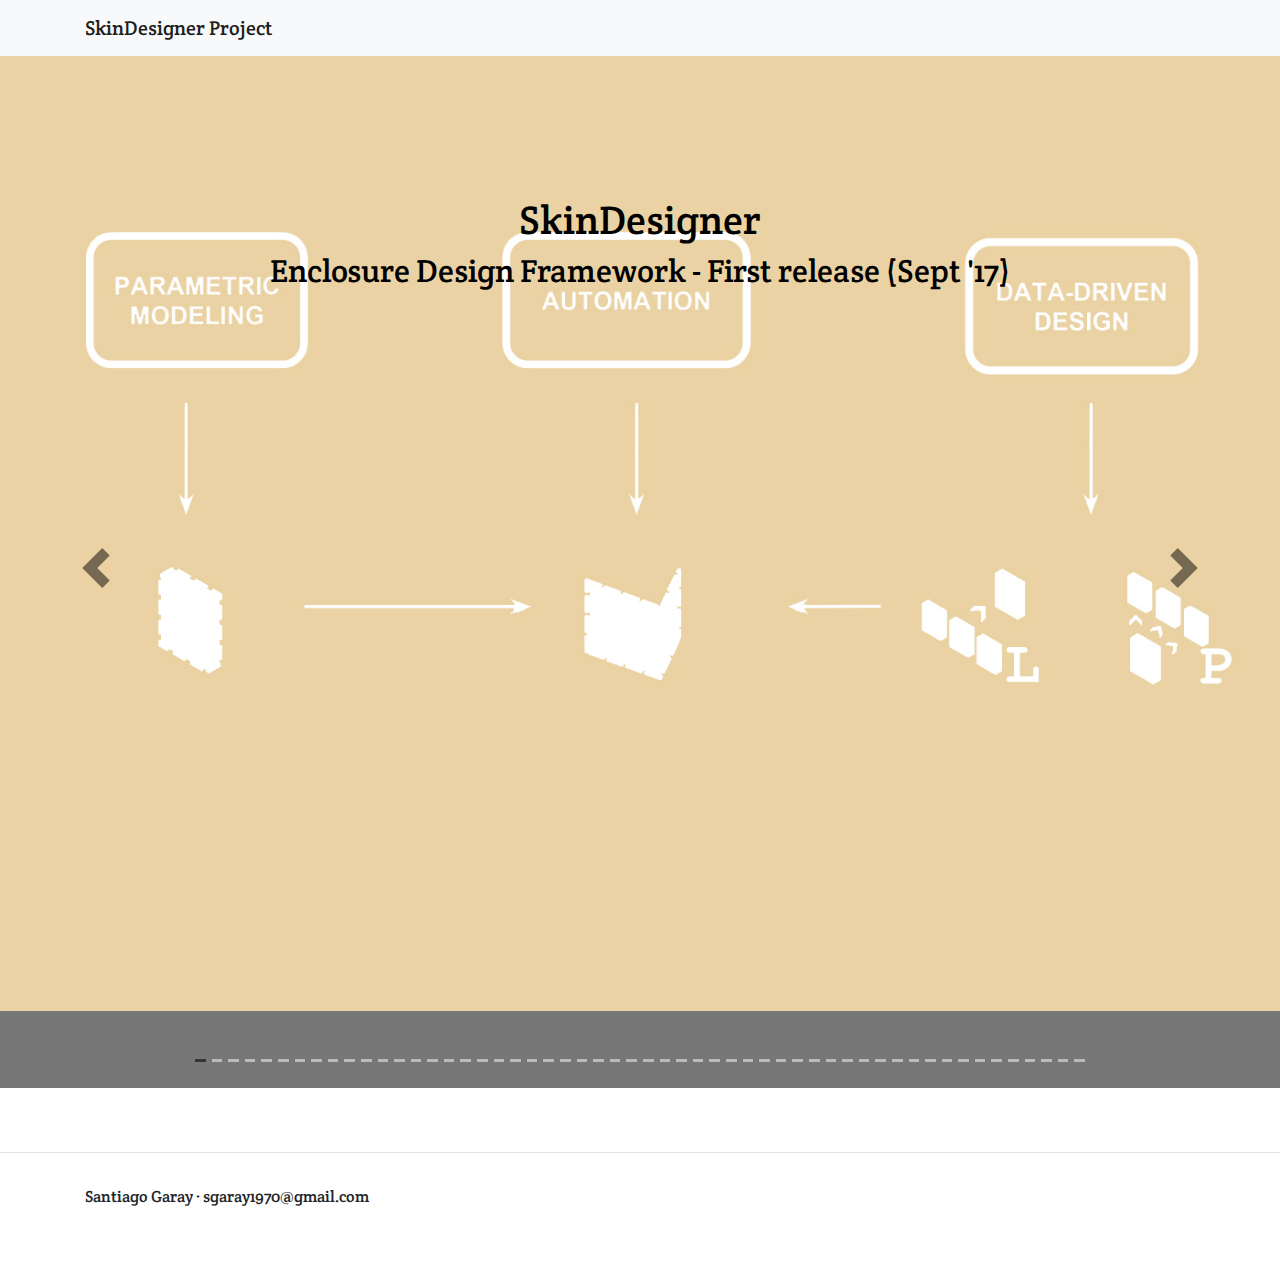
==== commit cbc693e6: "Update SDPresentation" ====
--- a/index.html
+++ b/index.html
@@ -32,7 +32,7 @@
     <main role="main">
 
       <div id="myCarousel" class="carousel slide" data-ride="carousel">
-        <ol class="carousel-indicators carousel-indicators--round">
+        <ol class="carousel-indicators">
           <li data-target="#myCarousel" data-slide-to="0" class="active"></li>
           <li data-target="#myCarousel" data-slide-to="1"></li>
           <li data-target="#myCarousel" data-slide-to="2"></li>
@@ -93,8 +93,8 @@
             <img class="d-block w-100" src="assets/img/SDP-00a.jpg" alt="Slide 1">
             <div class="container">
               <div class="carousel-caption">
-                <h1>SkinDesigner</h1>
-                <p>Building Enclosure Design Framework</p>
+                <h1><br>SkinDesigner</h1>
+                <h2>Enclosure Design Framework - First release  (Sept '17)</h2>
               </div>
             </div>
           </div>
@@ -112,6 +112,14 @@
           </div>
           <div class="carousel-item">
             <img class="d-block w-100" src="assets/img/SDP-00f.jpg" alt="Slide 6">
+            <div class="container">
+              <div class="carousel-caption">
+                <h1><br><br>Release 1 drawbacks:<br><br>
+                  Envelope geometry constrains<br><br>
+                  Limited enclosure systems<br><br>
+                  Expandability and customization issues</h1><br><br>
+              </div>
+            </div>
           </div>
           <div class="carousel-item">
             <img class="d-block w-100" src="assets/img/SDP-01.jpg" alt="Slide 7">
@@ -135,10 +143,15 @@
             <img class="d-block w-100" src="assets/img/SDP-03a.jpg" alt="Slide 13">
           </div>
           <div class="carousel-item">
-            <img class="d-block w-100" src="assets/img/SDP-03b.jpg" alt="Slide 14">
-          </div>
-          <div class="carousel-item">
-            <img class="d-block w-100" src="assets/img/SDP-03c.jpg" alt="Slide 15">
+            <img class="d-block w-100" src="assets/img/SDP-03c.jpg" alt="Slide 14">
+          </div>
+          <div class="carousel-item">
+            <img class="d-block w-100" src="assets/img/SDP-00f.jpg" alt="Slide 15">
+            <div class="carousel-caption">
+              <h1><br><br><br><br>Expandability
+                and
+                Customization</h1>
+            </div>
           </div>
           <div class="carousel-item">
             <img class="d-block w-100" src="assets/img/SDP-04.jpg" alt="Slide 16">
@@ -156,52 +169,69 @@
             <img class="d-block w-100" src="assets/img/SDP-04e.jpg" alt="Slide 20">
           </div>
           <div class="carousel-item">
-            <img class="d-block w-100" src="assets/img/SDP-05.jpg" alt="Slide 21">
-          </div>
-          <div class="carousel-item">
-            <img class="d-block w-100" src="assets/img/SDP-05b.jpg" alt="Slide 22">
-          </div>
-          <div class="carousel-item">
-            <img class="d-block w-100" src="assets/img/SDP-05c.jpg" alt="Slide 23">
-          </div>
-          <div class="carousel-item">
-            <img class="d-block w-100" src="assets/img/SDP-05d.jpg" alt="Slide 24">
-          </div>
-          <div class="carousel-item">
-            <img class="d-block w-100" src="assets/img/SDP-05e.jpg" alt="Slide 25">
-          </div>
-          <div class="carousel-item">
-            <img class="d-block w-100" src="assets/img/SDP-05f.jpg" alt="Slide 26">
-          </div>
-          <div class="carousel-item">
-            <img class="d-block w-100" src="assets/img/SDP-05g.jpg" alt="Slide 27">
+            <img class="d-block w-100" src="assets/img/SDP-00f.jpg" alt="Slide 21">
+            <div class="carousel-caption">
+              <h1><br><br><br><br><br><br>Data-Driven Geometry</h1>
+            </div>
+          </div>
+          <div class="carousel-item">
+            <img class="d-block w-100" src="assets/img/SDP-05.jpg" alt="Slide 22">
+          </div>
+          <div class="carousel-item">
+            <img class="d-block w-100" src="assets/img/SDP-05b.jpg" alt="Slide 23">
+          </div>
+          <div class="carousel-item">
+            <img class="d-block w-100" src="assets/img/SDP-05c.jpg" alt="Slide 24">
+          </div>
+          <div class="carousel-item">
+            <img class="d-block w-100" src="assets/img/SDP-05d.jpg" alt="Slide 25">
+          </div>
+          <div class="carousel-item">
+            <img class="d-block w-100" src="assets/img/SDP-05e.jpg" alt="Slide 26">
+          </div>
+          <div class="carousel-item">
+            <img class="d-block w-100" src="assets/img/SDP-05f.jpg" alt="Slide 27">
           </div>
           <div class="carousel-item">
             <img class="d-block w-100" src="assets/img/SDP-05h.jpg" alt="Slide 28">
           </div>
           <div class="carousel-item">
-            <img class="d-block w-100" src="assets/img/SDP-06.jpg" alt="Slide 29">
-          </div>
-          <div class="carousel-item">
-            <img class="d-block w-100" src="assets/img/SDP-06b.jpg" alt="Slide 30">
-          </div>
-          <div class="carousel-item">
-            <img class="d-block w-100" src="assets/img/SDP-06c.jpg" alt="Slide 31">
-          </div>
-          <div class="carousel-item">
-            <img class="d-block w-100" src="assets/img/SDP-06d.jpg" alt="Slide 32">
-          </div>
-          <div class="carousel-item">
-            <img class="d-block w-100" src="assets/img/SDP-06e.jpg" alt="Slide 33">
-          </div>
-          <div class="carousel-item">
-            <img class="d-block w-100" src="assets/img/SDP-06f.jpg" alt="Slide 34">
-          </div>
-          <div class="carousel-item">
-            <img class="d-block w-100" src="assets/img/SDP-06g.jpg" alt="Slide 35">
-          </div>
-          <div class="carousel-item">
-            <img class="d-block w-100" src="assets/img/SDP-06h.jpg" alt="Slide 36">
+            <img class="d-block w-100" src="assets/img/SDP-00f.jpg" alt="Slide 29">
+            <div class="carousel-caption">
+              <h1><br><br>Project End-Goals:<br><br>
+                Augment precision and control with template based design<br><br>
+                Increase enclosure design efficiency <br><br>
+                Communicate efficiently across multiple diciplines<br><br>
+                Extend to support downstream processes</h1>
+            </div>
+          </div>
+          <div class="carousel-item">
+            <img class="d-block w-100" src="assets/img/SDP-06.jpg" alt="Slide 30">
+          </div>
+          <div class="carousel-item">
+            <img class="d-block w-100" src="assets/img/SDP-06b.jpg" alt="Slide 31">
+          </div>
+          <div class="carousel-item">
+            <img class="d-block w-100" src="assets/img/SDP-06e.jpg" alt="Slide 32">
+          </div>
+          <div class="carousel-item">
+            <img class="d-block w-100" src="assets/img/SDP-06f.jpg" alt="Slide 33">
+          </div>
+          <div class="carousel-item">
+            <img class="d-block w-100" src="assets/img/SDP-06g.jpg" alt="Slide 34">
+          </div>
+          <div class="carousel-item">
+            <img class="d-block w-100" src="assets/img/SDP-06h.jpg" alt="Slide 35">
+          </div>
+          <div class="carousel-item">
+            <img class="d-block w-100" src="assets/img/SDP-00f.jpg" alt="Slide 36">
+            <div class="carousel-caption">
+              <h1><br><br>Collaboration:<br><br>
+                Put the tool to work<br><br>
+                Detect areas to improve<br><br>
+                Help guide the new areas of development<br>
+                Get involved as much as you want</h1>
+            </div>
           </div>
           <div class="carousel-item">
             <img class="d-block w-100" src="assets/img/FF_A01.jpg" alt="Slide 37">
--- a/agileaec.css
+++ b/agileaec.css
@@ -22,7 +22,7 @@
 }
 /* Since positioning the image, we need to help out the caption */
 .carousel-caption {
-  top: 0;
+  top: 5rem;
   bottom: auto;
   z-index: 10;
   color : #000000
@@ -32,6 +32,7 @@
 .carousel-item {
   height: 65rem;
   background-color: #777;
+
 }
 .carousel-item > img {
   position: absolute;
@@ -43,6 +44,8 @@
   max-height: 200%;
 }
 
+
+
 .carousel-control-prev-icon {
   background-image: url("data:image/svg+xml;charset=utf8,%3Csvg xmlns='http://www.w3.org/2000/svg' fill='%23000' viewBox='0 0 8 8'%3E%3Cpath d='M5.25 0l-4 4 4 4 1.5-1.5-2.5-2.5 2.5-2.5-1.5-1.5z'/%3E%3C/svg%3E") !important;
   height: 40px;
@@ -53,7 +56,7 @@
   height: 40px;
   width: 40px;
 }
-
+/*
 .carousel-indicators--round li {
     border-radius: 10px;
     margin: 1px 3px;
@@ -62,11 +65,12 @@
     border: 1px solid #333;
     background-color: transparent;
 }
+*/
 .carousel-indicators .active {
     background-color: #333;
-    max-width: 12px;
+    /*max-width: 12px;
     margin: 0 3px;
-    height: 12px;
+    height: 12px;*/
 }
 
 
